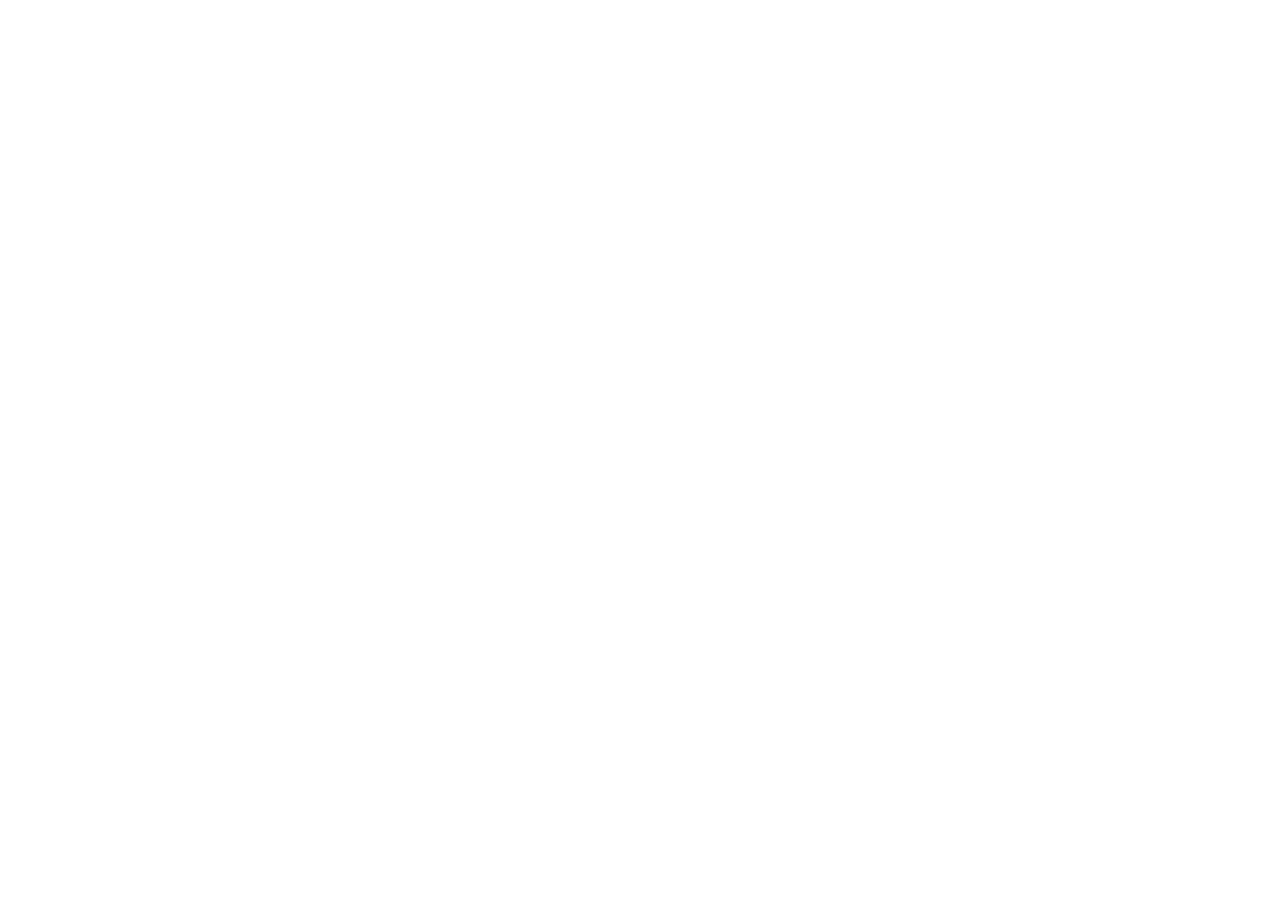
==== problem.html @ 20e9180a "added 2 html files." ====
<!DOCTYPE>
<html>
	<head>
	<title>Webprosjekt</title>
		<meta charset="utf-8">
		<meta name="keywords" content="oblig, webprosjekter">
		<meta name="description" content="">
		<meta name="author" content="">
		<meta name="viewport" content="width=device-width, initial-scale=1.0">
		<link rel="stylesheet" type="text/css" href="mobile.css" />
		<link rel="stylesheet" type="text/css" media="(min-width: 769px)" href="laptop.css" />
		<link rel="stylesheet" type="text/css" media="(min-width: 1200px)" href="desktop.css" />

	</head>
	<body>
	
	</body>
</html>
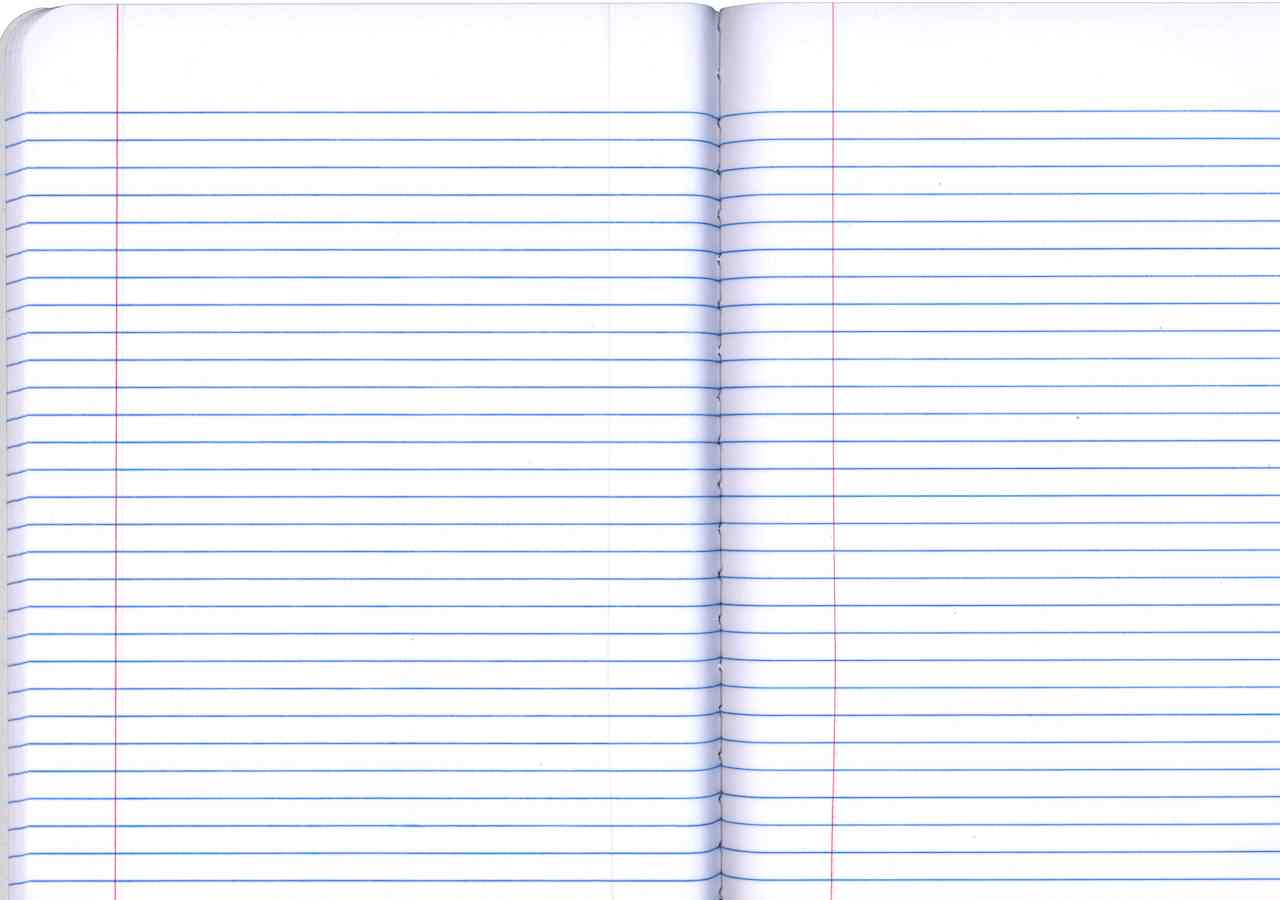
==== commit 257037aa: "made a folder for style n stuff" ====
--- a/problem.html
+++ b/problem.html
@@ -7,12 +7,12 @@
 		<meta name="description" content="">
 		<meta name="author" content="">
 		<meta name="viewport" content="width=device-width, initial-scale=1.0">
-		<link rel="stylesheet" type="text/css" href="mobile.css" />
-		<link rel="stylesheet" type="text/css" media="(min-width: 769px)" href="laptop.css" />
-		<link rel="stylesheet" type="text/css" media="(min-width: 1200px)" href="desktop.css" />
+		<link rel="stylesheet" type="text/css" href="style\mobile.css" />
+		<link rel="stylesheet" type="text/css" media="(min-width: 769px)" href="style\laptop.css" />
+		<link rel="stylesheet" type="text/css" media="(min-width: 1200px)" href="style\desktop.css" />
 
 	</head>
-	<body>
+	<body class="open">
 	
 	</body>
 </html>